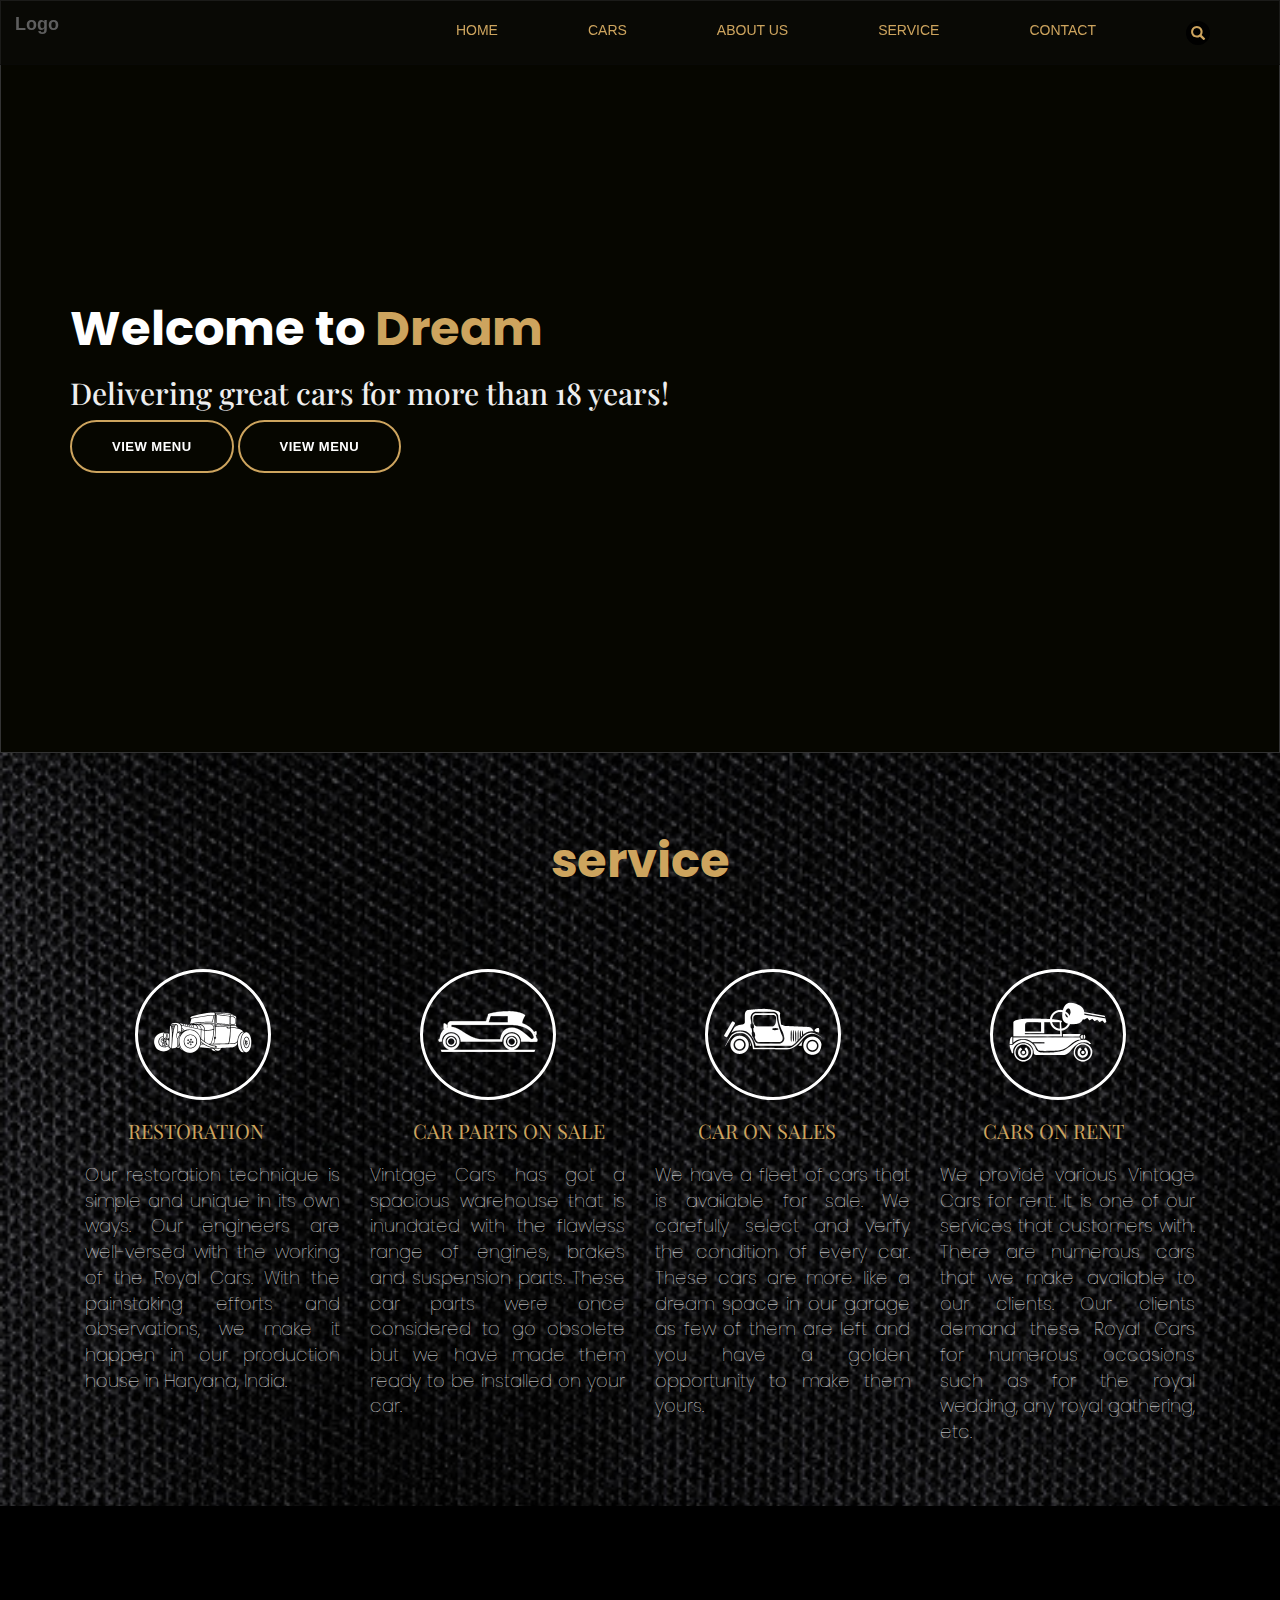
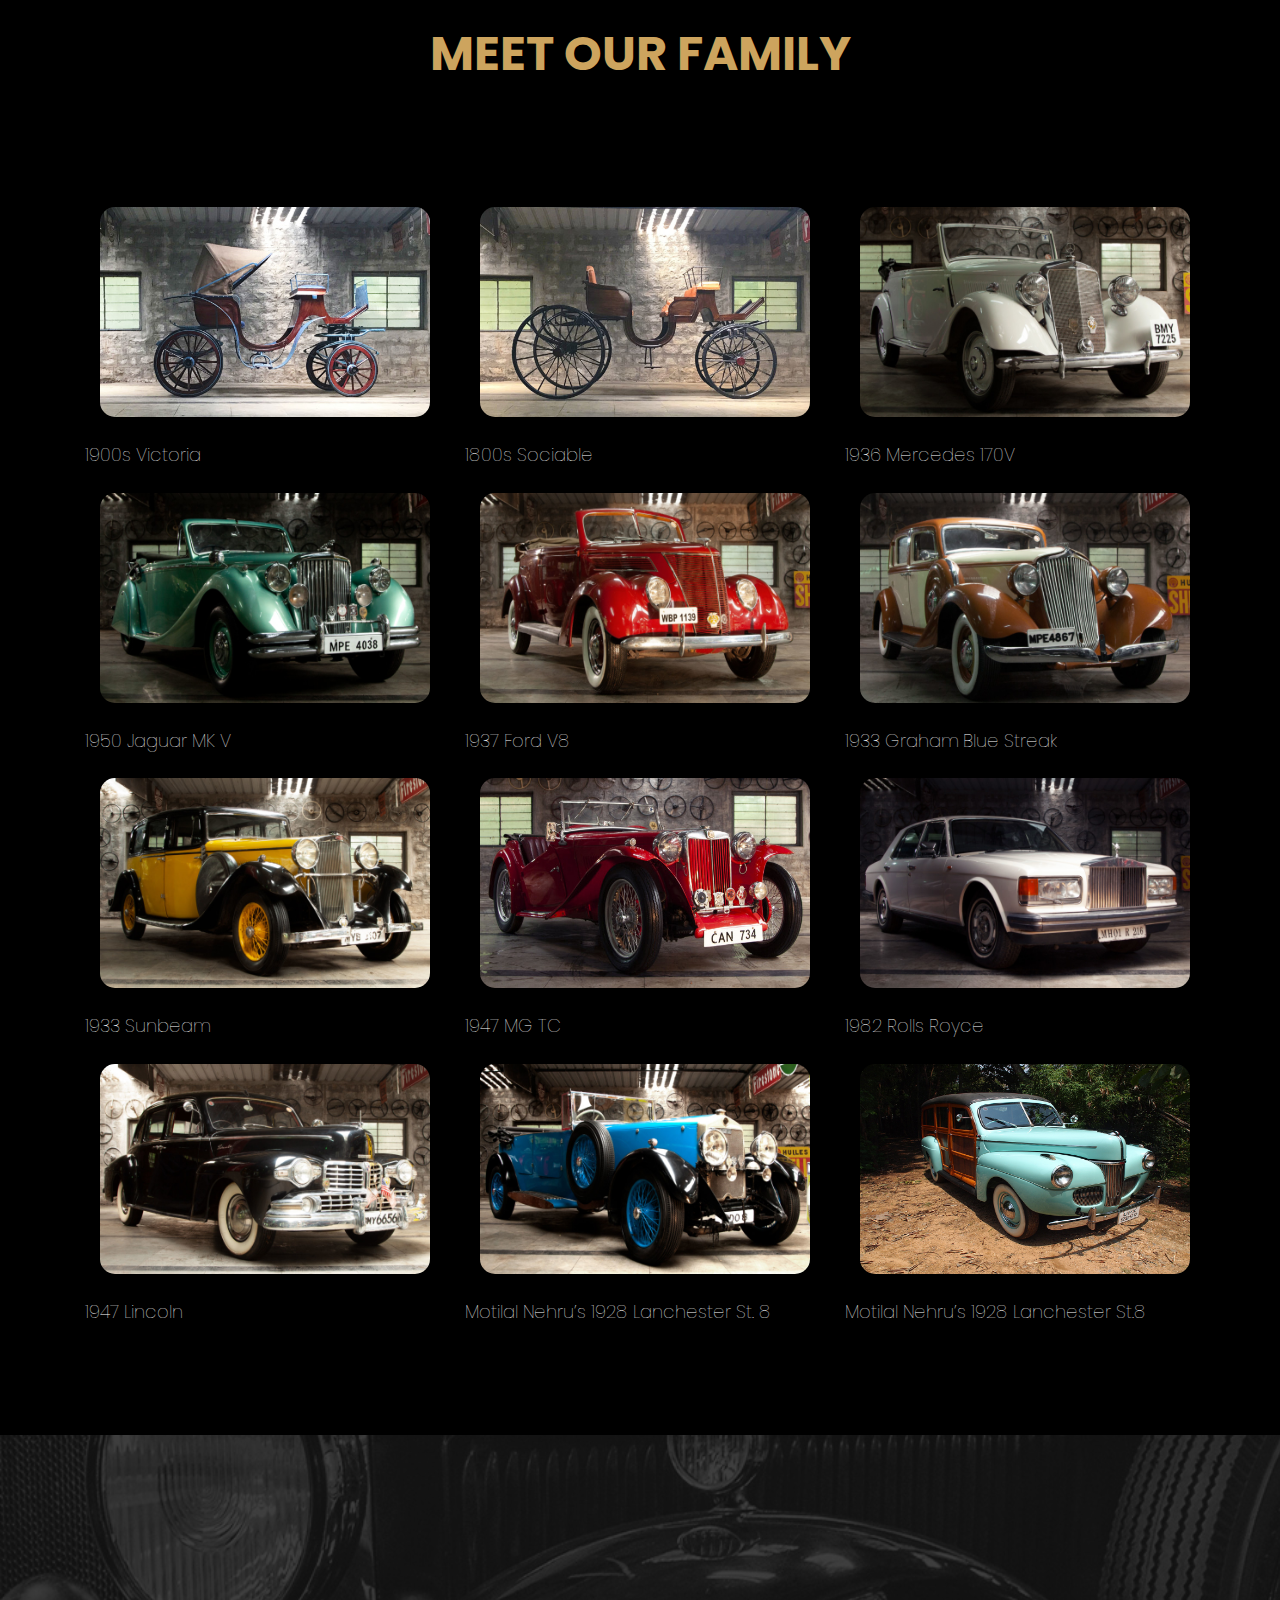
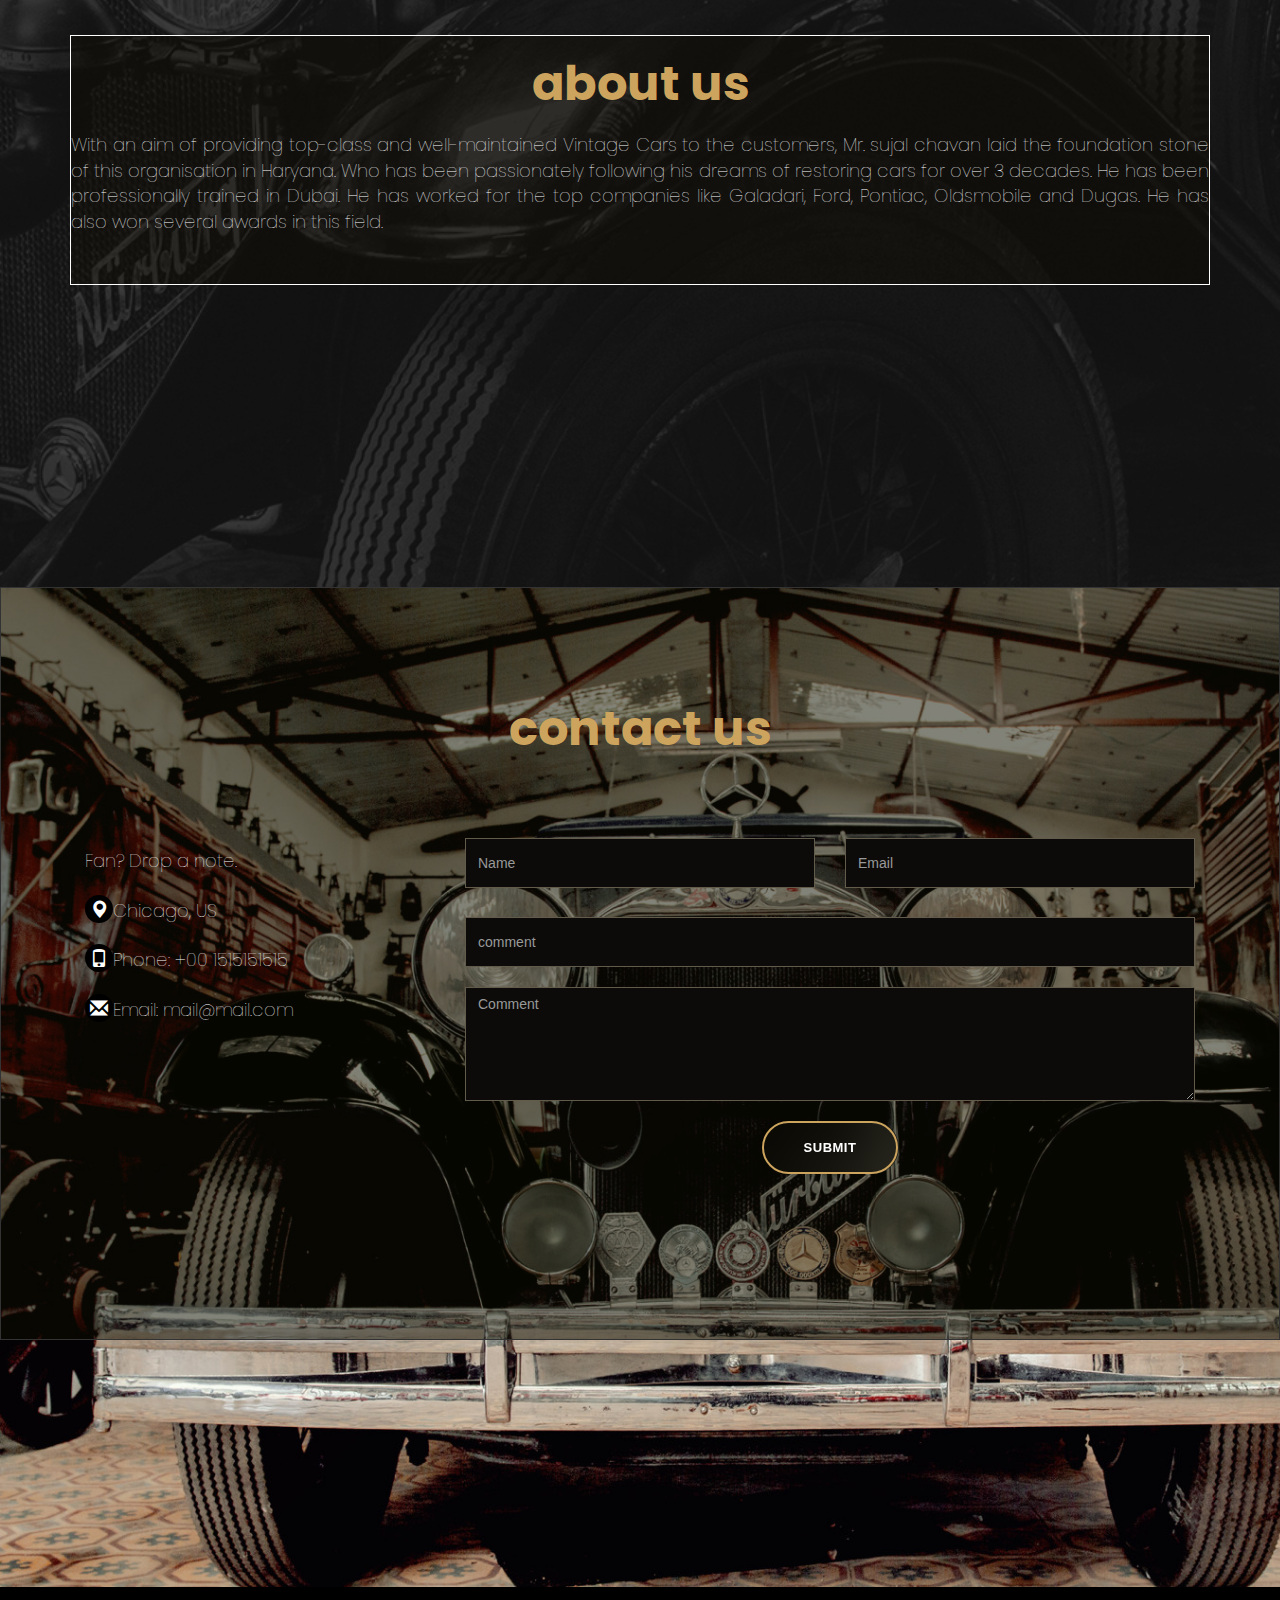
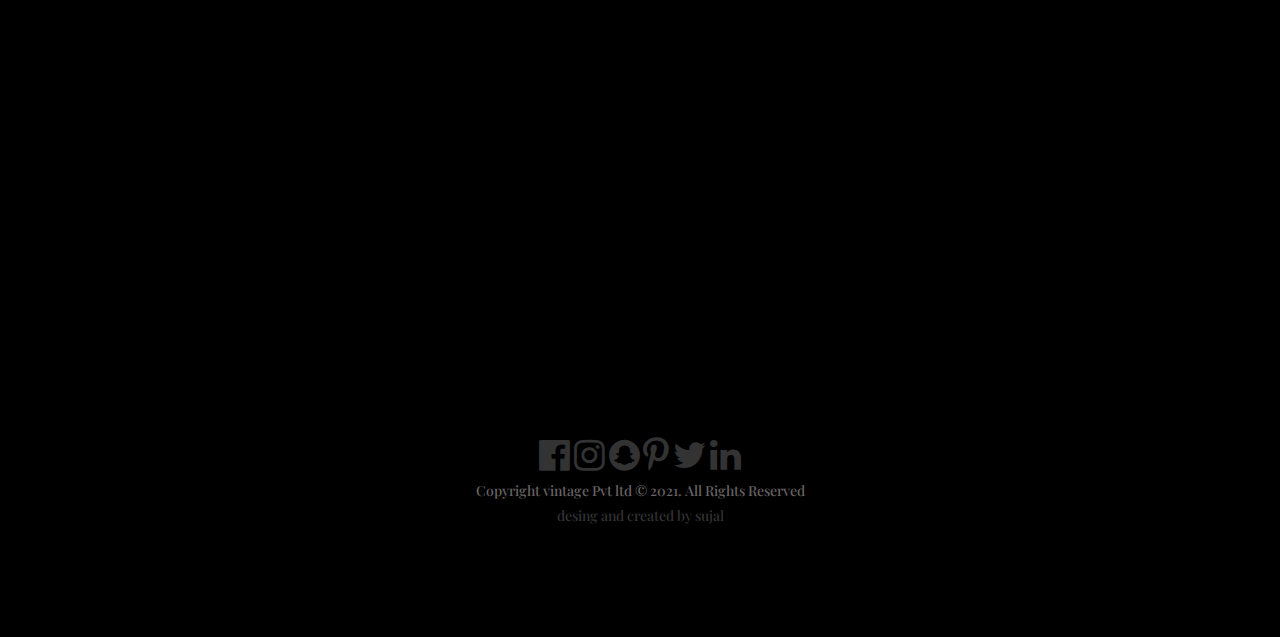
==== index.html @ 9fbc45ff "last commit" ====
<html lang="en">
<head>
  <title>vintage car</title>
  <meta charset="utf-8">
  <meta name="viewport" content="width=device-width, initial-scale=1">
  <link rel="stylesheet" href="https://maxcdn.bootstrapcdn.com/bootstrap/3.4.1/css/bootstrap.min.css">
  <script src="https://ajax.googleapis.com/ajax/libs/jquery/3.5.1/jquery.min.js"></script>
  <script src="https://maxcdn.bootstrapcdn.com/bootstrap/3.4.1/js/bootstrap.min.js"></script>
  <link rel="stylesheet" href="vcss.css">
   <link href="https://fonts.googleapis.com/css?family=Open+Sans:300,300i,400,400i,600,600i,700,700i|Playfair+Display:ital,wght@0,400;0,500;0,600;0,700;1,400;1,500;1,600;1,700|Poppins:300,300i,400,400i,500,500i,600,600i,700,700i" rel="stylesheet">
      <link rel="stylesheet" href="https://cdnjs.cloudflare.com/ajax/libs/font-awesome/4.7.0/css/font-awesome.min.css">
	  <script>
function validateForm() {
  let x = document.forms["myForm"]["email"]["fname"].value;
  if (x == "") {
    alert("Name must be filled out");
    return false;
  }
}
</script>
 </head>
<body>

<header>
<nav class="navbar navbar-default navbar-fixed-top">
  <div class="container-fluid">
    <div class="navbar-header">
      <button type="button" class="navbar-toggle" data-toggle="collapse" data-target="#myNavbar">
        <span class="icon-bar"></span>
        <span class="icon-bar"></span>
        <span class="icon-bar"></span>                        
      </button>
      <a class="navbar-brand" href="#"><b>Logo</b></a>
    </div>
    <div class="collapse navbar-collapse" id="myNavbar">
      <ul class="nav navbar-nav navbar-right">
        <li><a href="#Home">HOME</a></li>
        <li><a href="#cars">CARS</a></li>
        <li><a href="#About">ABOUT US</a></li>
        <li><a href="#service">SERVICE</a></li>
        <li><a href="#contact">CONTACT</a></li>
        <li><a href="#"><span class="glyphicon glyphicon-search"></span></a></li>
      </ul>
    </div>
  </div>
</nav>
</header>
<section id="Home">
 <div class="d">
<div class="container-flude"> 
<div class="f">
<div class="container"> 
 <h1 class="hh">Welcome to <span class="sp">Dream</span></h1>
<h2 class="hh1">Delivering great cars for more than 18 years!</h2>
<div>
<input type="button" class="button" value="view menu"></input>
<input type="button" class="button" value="view menu"></input>
</div>
</div>
</div>
</div> 
</div>
</section>
<section id="cars">
<div class="container-flude">
<div class="se">
<h1 class="h1111">service</h1>
<div class="container">
<div class="col-md-3 col-sm-6 col-xs-12">
 
 <img class="im" src="vc1.png">
<h2 class="h22"> RESTORATION</h2>
<p >Our restoration technique is simple and unique in its own ways. Our engineers are well-versed with the working of the Royal Cars. With the painstaking efforts and observations, we make it happen in our production house in Haryana, India.</p>
  </div>
 <div class="col-md-3 col-sm-6 col-xs-12">
 <img class="im" src="vc2.png">
<h2 class="h22"> CAR PARTS ON SALE</h2>
<p>Vintage Cars has got a spacious warehouse that is inundated with the flawless range of engines, brakes and suspension parts. These car parts were once considered to go obsolete but we have made them ready to be installed on your car.</p>
</div>
<div class="col-md-3 col-sm-6 col-xs-12">
 <img class="im"  src="vc3.png">
<h2 class="h22"> CAR ON SALES</h2>
<p>We have a fleet of cars that is available for sale. We carefully select and verify the condition of every car. These cars are more like a dream space in our garage as few of them are left and you have a golden opportunity to make them yours.</p>
 </div>
<div class="col-md-3 col-sm-6 col-xs-12">
 <img class="im" src="vc4.png">
<h2 class="h22">CARS ON RENT</h2>
<p>We provide various Vintage Cars for rent. It is one of our services that  customers with. There are numerous cars that we make available to our clients. Our clients demand these Royal Cars for numerous occasions such as for the royal wedding, any royal gathering, etc.</p>
 </div>
 </div>
</div>
</div>
</section>
<section id="About">
<div class="container">
     <div>  
 <h1 class="h11">MEET OUR FAMILY</h1>
 </div>
  <div class="col-md-4 col-sm-6 col-xs-12">
 <img width="360" height="240" src="v1.jpg">
 <p>1900s Victoria</p>
 </div>
 <div class="col-md-4 col-sm-6 col-xs-12">
 <img width="360" height="240" src="v2.jpg">
 <p>1800s Sociable</p>
 </div>
 <div class="col-md-4 col-sm-6 col-xs-12">
 <img  width="360" height="240" src="v3.jpg">
 <p>1936 Mercedes 170V</p>
 </div>
 <div class="col-md-4 col-sm-6 col-xs-12">
 <img  width="360" height="240" src="v4.jpg">
 <p>1950 Jaguar MK V</p>
 </div>
  <div class="col-md-4 col-sm-6 col-xs-12">
 <img  width="360" height="240" src="v5.jpg">
 <p>1937 Ford V8</p>
 </div>
 <div class="col-md-4 col-sm-6 col-xs-12">
 <img  width="360" height="240" src="v6.jpg">
 <p>1933 Graham Blue Streak</p>
 </div>
  <div class="col-md-4 col-sm-6 col-xs-12">
 <img  width="360" height="240" src="v7.jpg">
 <p>1933 Sunbeam</p>
 </div>
 <div class="col-md-4 col-sm-6 col-xs-12">
 <img  width="360" height="240" src="v8.jpg">
 <p>1947 MG TC</p>
 </div>
<div class="col-md-4 col-sm-6 col-xs-12">
<img  width="360" height="240" src="v9.jpg">
 <p>1982 Rolls Royce</p>
 </div>
 <div class="col-md-4 col-sm-6 col-xs-12">
<img width="360" height="240" src="v10.jpg">
 <p class="d1">1947 Lincoln</p>
 </div>
<div class="col-md-4 col-sm-6 col-xs-12">
<img width="360" height="240" src="v11.jpg">
 <p class="d1">Motilal Nehru’s 1928 Lanchester St. 8</p>
 </div>
<div class="col-md-4 col-sm-6 col-xs-12">
<img width="360" height="240" src="v12.jpg">
 <p class="d1">Motilal Nehru’s 1928 Lanchester St.8</p>
	 </div>
	 
</div>
</section>
<section id="service">
<div class="b1">
<div class="container">
<div class="border">
<div>  
	   <h1 class="h111">about us</h1>
	 </div>
<p class="p1">With an aim of providing top-class and well-maintained Vintage Cars to the customers,  Mr. sujal chavan laid the foundation stone of this organisation in Haryana. Who has been passionately following his dreams of restoring cars for over 3 decades. He has been professionally trained in Dubai. He has worked for the top companies like Galadari, Ford, Pontiac, Oldsmobile and Dugas. He has also won several awards in this field. </p>
</div>
</div>
</div>
</section>
<section id="contact">
<div class="container-flude">
<h1 class="h111h">contact us</h1>
<div class="co">
<div class="coo">
<div class="row1">
 <div class="container">
<div class="col-md-4">
 <p>Fan? Drop a note.</p>
<p><span class="glyphicon glyphicon-map-marker"></span>Chicago, US</p>
<p><span class="glyphicon glyphicon-phone"></span>Phone: +00 1515151515</p>
<p><span class="glyphicon glyphicon-envelope"></span>Email: mail@mail.com</p>
</div>
<div class="col-md-8">
<div class="row">
<div class="col-sm-6 form-group">
<form name="myForm" action="/action_page.php" onsubmit="return validateForm()" method="post">
<input class="form-control" id="name" name="fname" placeholder="Name" type="text"    required>
  </div>
 <div class="col-sm-6 form-group">
 <input class="form-control" id="email" name="email" placeholder="Email" type="email" required>
 </div>
 </div>
  <div class="row">
<div class="col-md-12">
<input class="form-control" id="comment" name="comment" placeholder="comment" type="comment" required><br>
        </div> <br>
		</div>
 <textarea class="form-control" id="comments" name="comments" placeholder="Comment"   rows="5"></textarea>
  <br>
  <center>
 <input type="Submit" class="button" value="Submit"></input>
 </center>
</div>
</div>
</form>
</div>
</section>
 <div class="row">
 <div class="container-flude">
  <div class="col-xs-12">
  <iframe src="https://www.google.com/maps/embed?pb=!1m18!1m12!1m3!1d137587.42013328694!2d77.1389452992865!3d28.52733423746619!2m3!1f0!2f0!3f0!3m2!1i1024!2i768!4f13.1!3m3!1m2!1s0x390cfd5b347eb62d%3A0x52c2b7494e204dce!2sNew%20Delhi%2C%20Delhi!5e1!3m2!1sen!2sin!4v1631809068638!5m2!1sen!2sin" width="1515" height="400" style="border:0;" allowfullscreen="" loading="lazy"></iframe>
  </div>
 </div>
</div>
</div>
</div>
</div>
<div class="container-flude">
<div class="footer">
<div class="icon">
<center>
    <i class="fa fa-facebook-official w3-hover-opacity"style="font-size:36px;"></i>
    <i class="fa fa-instagram w3-hover-opacity"style="font-size:36px;"></i>
    <i class="fa fa-snapchat w3-hover-opacity"style="font-size:36px;"></i>
    <i class="fa fa-pinterest-p w3-hover-opacity"style="font-size:36px;"></i>
    <i class="fa fa-twitter w3-hover-opacity"style="font-size:36px;"></i>
    <i class="fa fa-linkedin w3-hover-opacity" style="font-size:36px;"></i>		
</center>
<center>
<h5 style="color: #686464;">Copyright vintage Pvt ltd © 2021. All Rights Reserved</h5>
<h5>desing and created by sujal</h5>
</center>
</div>
</div>
</div>
</body>
</html>
---- vcss.css ----
boby{
 background: rgba(0, 0, 0, 0.5);
}
section{
  transition: .10s;
}
.navbar-default .navbar-brand {
    color: #cda45e;
 font-weight: 700px;
 line-height: 1;
}
.navbar{
background: rgba(12, 11, 9, 0.6);
border-bottom: 1px solid rgba(12, 11, 9, 0.6);
}
.navbar-default .navbar-nav>li>a {
    color: #cda45e;
padding:20px;
padding-right:70px;
}
.navbar-default .navbar-nav>li>a:hover{
color:white;
}
.carousel-inner{
height:689px;
}
.navbar-default .navbar-toggle:focus, .navbar-default .navbar-toggle:hover {
 background-color: #1a0303;
}

.navb
h1, h2, h3, h4, h5, h6 {
  font-family: "Playfair Display", serif;
  
}
.d{
  background-image: url("https://source.unsplash.com/random/?vintagecar"); 
background-size: auto;
 height:753px;
 background-repeat: no-repeat; 
 background-size: cover;
}
.f{
border: 0.1px solid ;
background: rgba(12,11, 0, 0.5);
height:753px;
background-repeat: no-repeat; 
background-size: cover;
background-size: auto;
}

.hh{
padding-top:300px;
color:blue;
margin: 0;
font-size: 48px;
 font-weight: 700;
 line-height: 56px;
 color: #fff;
 font-family: "Poppins", sans-serif;
}
.h11{
font-family: "Poppins", sans-serif;
 font-size: 48px;
font-weight: 700;
line-height: 56px;
color:#cda45e;
text-align:center;
padding-top:100px;
padding-bottom:100px;
}
.h111{
font-family: "Poppins", sans-serif;
font-size: 48px;
font-weight: 700;
line-height: 56px;
color:#cda45e;
text-align:center;
	
	
}
img{
padding:15px;
border-radius: 30px;
}
P{
text-align:justify;
padding-top:10px;
font-family: "Poppins", sans-serif;
font-size: 18px;
font-weight: 90;
color:white;	 
}
.hh1{
color:#eee;
}
.sp{
color:#cda45e;
}
 .button{
  font-weight: 600;
  font-size: 13px;
  letter-spacing: 0.5px;
   text-transform: uppercase;
   display: inline-block;
   padding: 18px 40px;
   border-radius: 50px;
   transition: 0.3s;
   line-height: 1;
   color: white;
   border: 2px solid #cda45e;
background-color: transparent;
backdrop-filter: blur(30px);;
}
.button:hover{
color:white;
background-color:#cda45e ;
}
.b1{
 background-image: url("bg1.png");
 height:766px;
 }
 .border{
border: 0.1px solid white;
background: rgba(12,11, 0, 0.3);
height:250px;
margin-top:200px;
 }
 body{
background-color:black;
 }
 .d1{
padding-bottom:100px;
 }
 .se{
margin-top:-20px;
background-image:url("bg.jpg");
background-size: auto;
height:753px;
background-repeat: no-repeat; 
background-size: cover;
 }
 .h1111{
padding-top:80px;
font-family: "Poppins", sans-serif;
font-size: 48px;
font-weight: 700;
 line-height: 56px;
color:#cda45e;
text-align:center;
padding-bottom:70px;
 }
 .im{
padding-top:10px;
border-radius: 50%;
border: 3px solid #ffffff;
margin-left:50px;
 }
 .h22{
color:#cda45e;
font-weight: 10;
line-height: 0px;
font-size:20px;
margin-left:43px;
padding-top:11px;
padding-bottom:11px;
padding-top:11px;
 }
 .co{
 background-image:url("bg12.jpg");
 background-size: auto;
 height:1000px;
 background-repeat: no-repeat; 
 background-size: cover;
  }
.coo{
border: 0.1px solid ;
background: rgba(12,11, 0, 0.5);
height:753px;
background-repeat: no-repeat; 
 background-size: cover;
background-size: auto;
margin-top:-250px; 
}
.form-control{
 border-radius: 0;
  box-shadow: none;
  font-size: 14px;
  background: #0c0b09;
  border-color: #625b4b;
  color: white;
height:50px;
}
.coo1{
padding-top:100px;
}
.row1{
padding-top:250px;
padding-bottom:100px;
}
.glyphicon{
border: 5px solid black;;
border-radius:50%;
background-color:black;

}
.h111h{
padding-top:30px;
padding-top:80px;
font-family: "Poppins", sans-serif;
font-size: 48px;
font-weight: 700;
line-height: 56px;
color:#cda45e;
text-align:center;
padding-bottom:70px;
}
.footer{
height:250px;
}
.fa{
padding-top:50px;
text-align:center;
}
&copy{
color:white;
}
img{
 transition: width 2s, height 1s;
}
img:hover {
width: 400px;
}
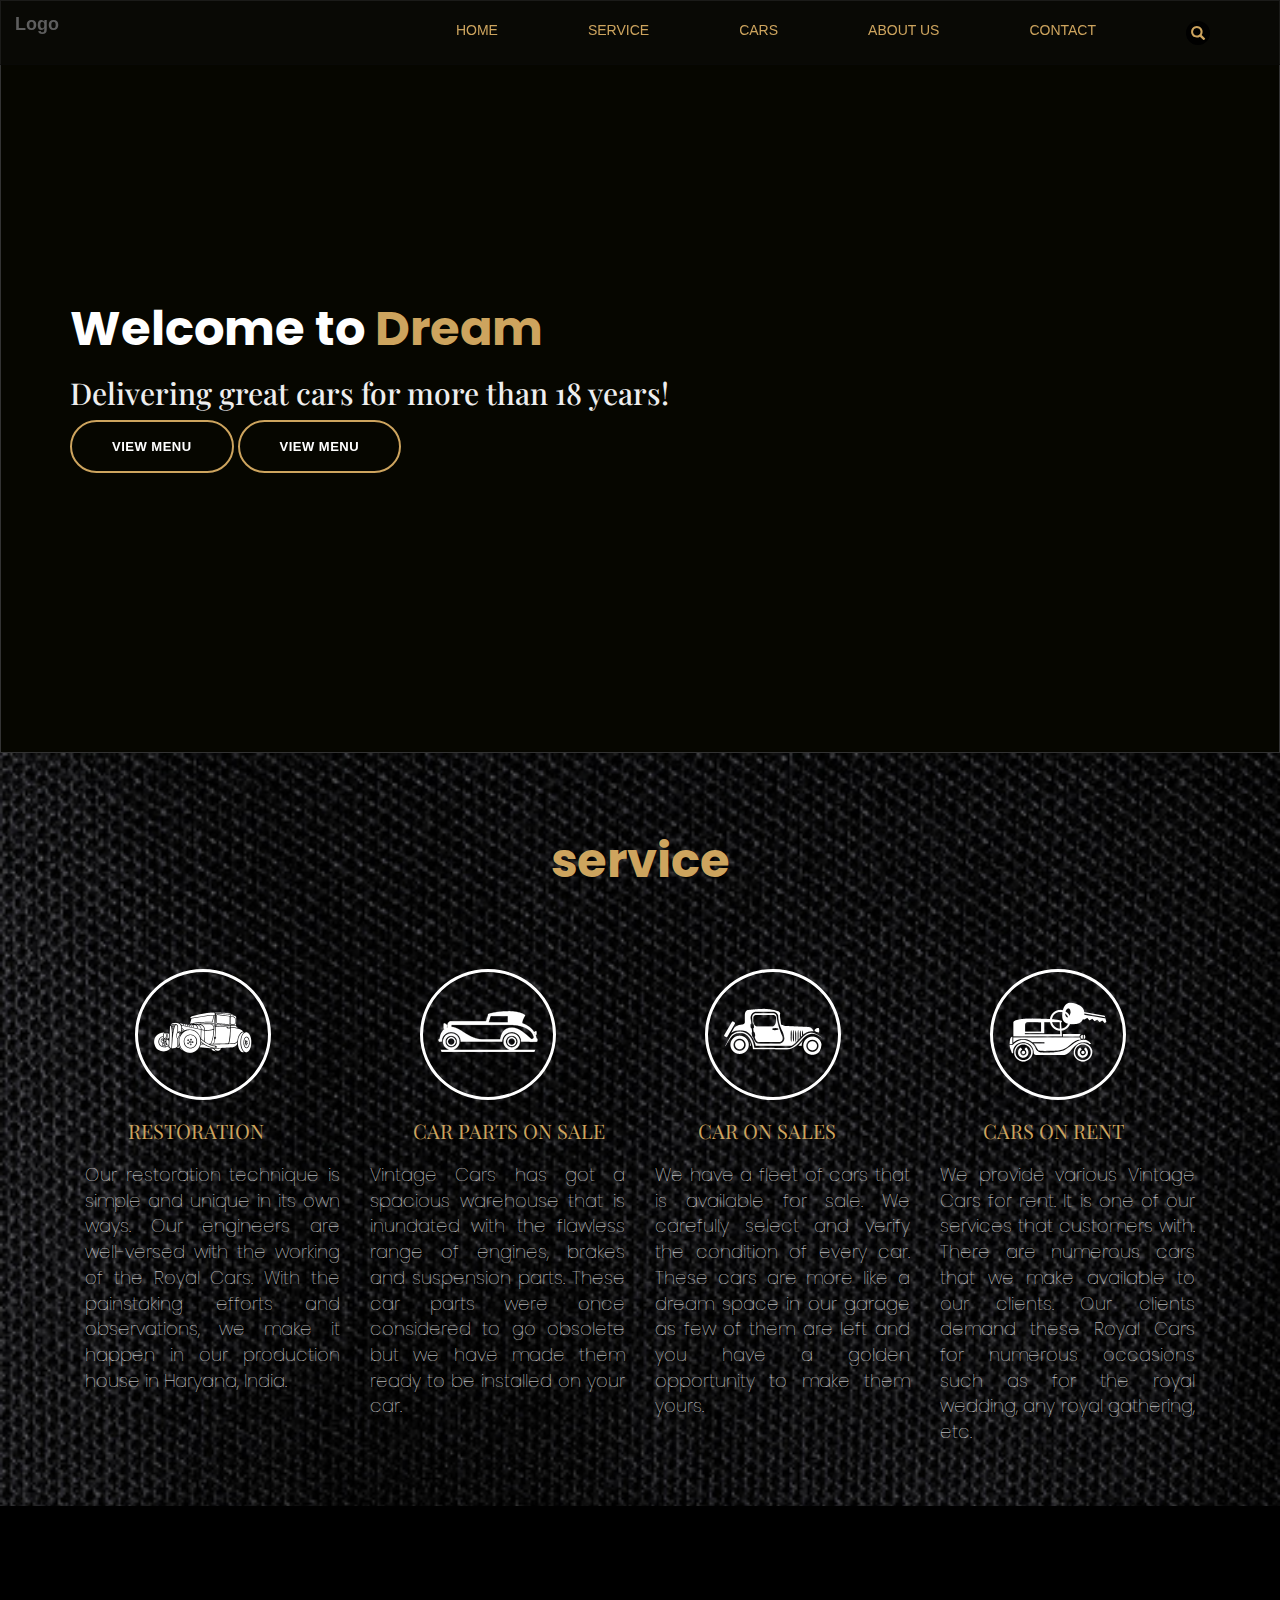
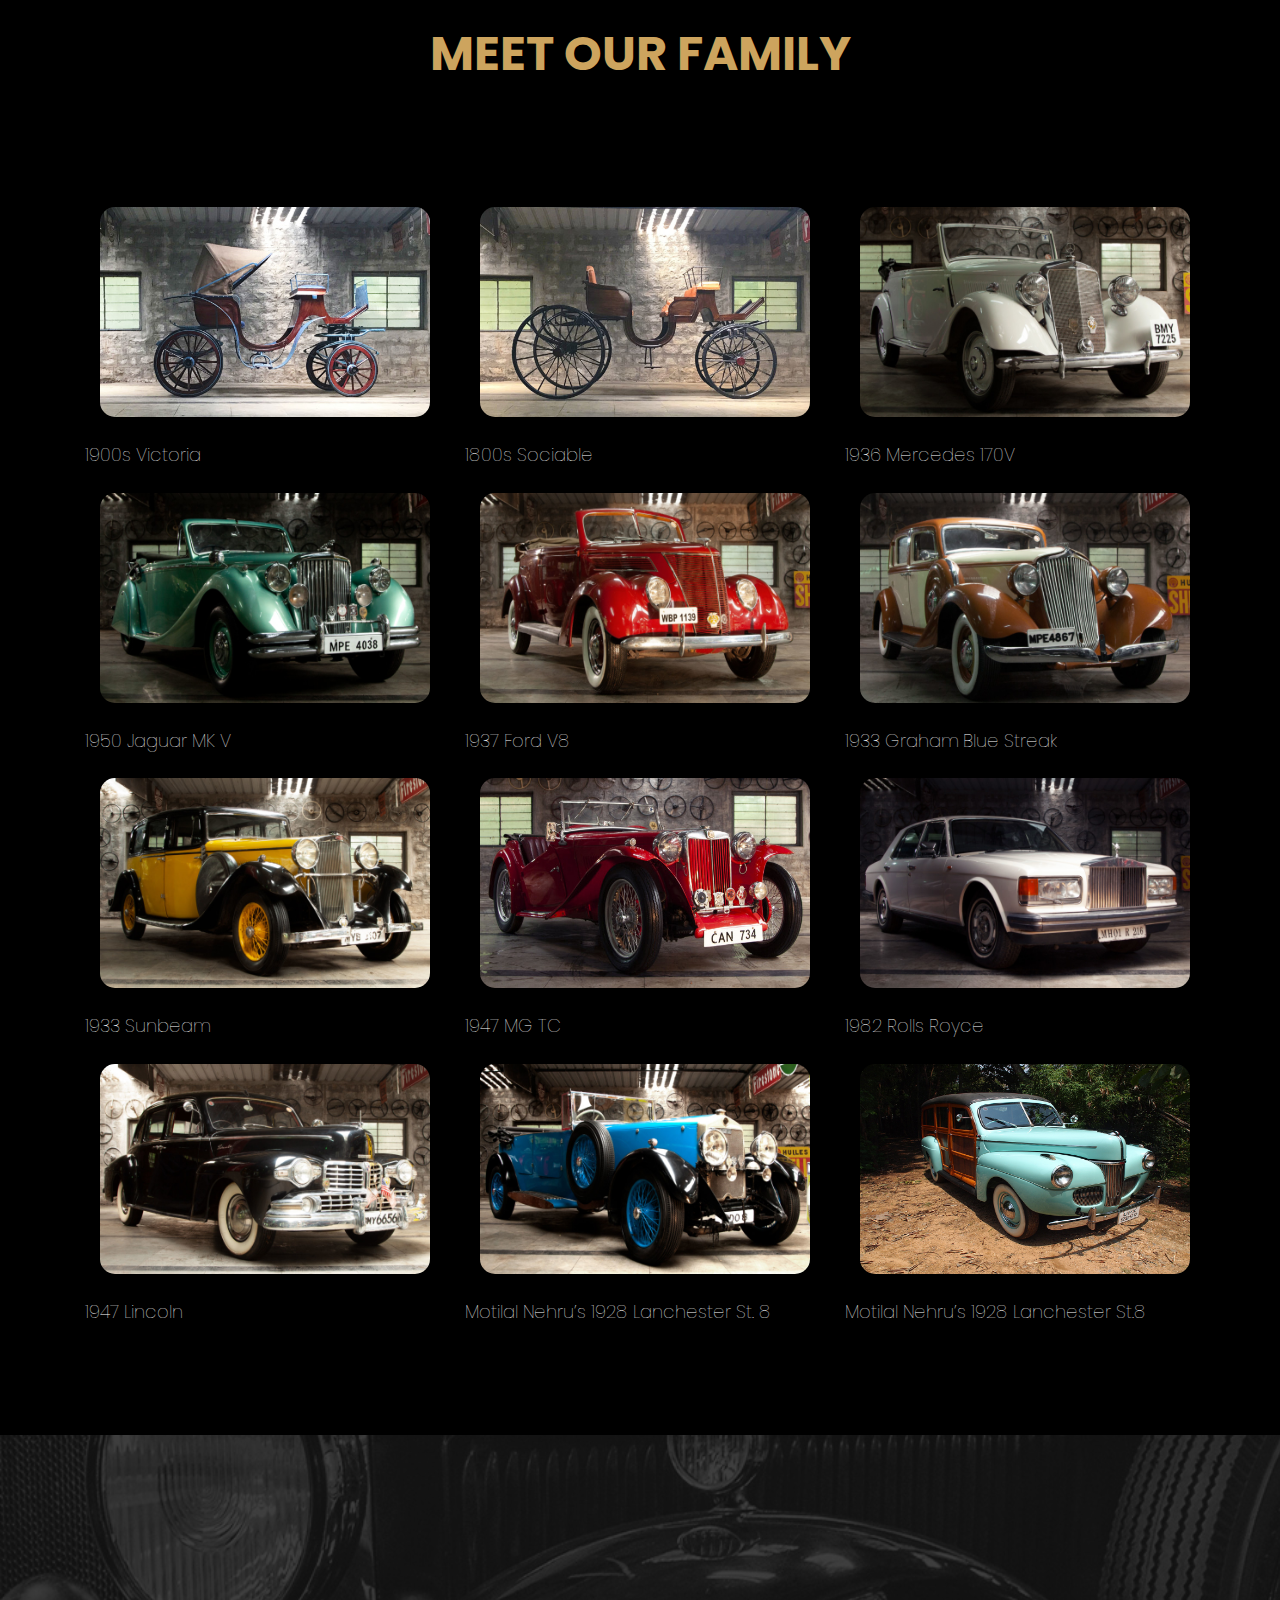
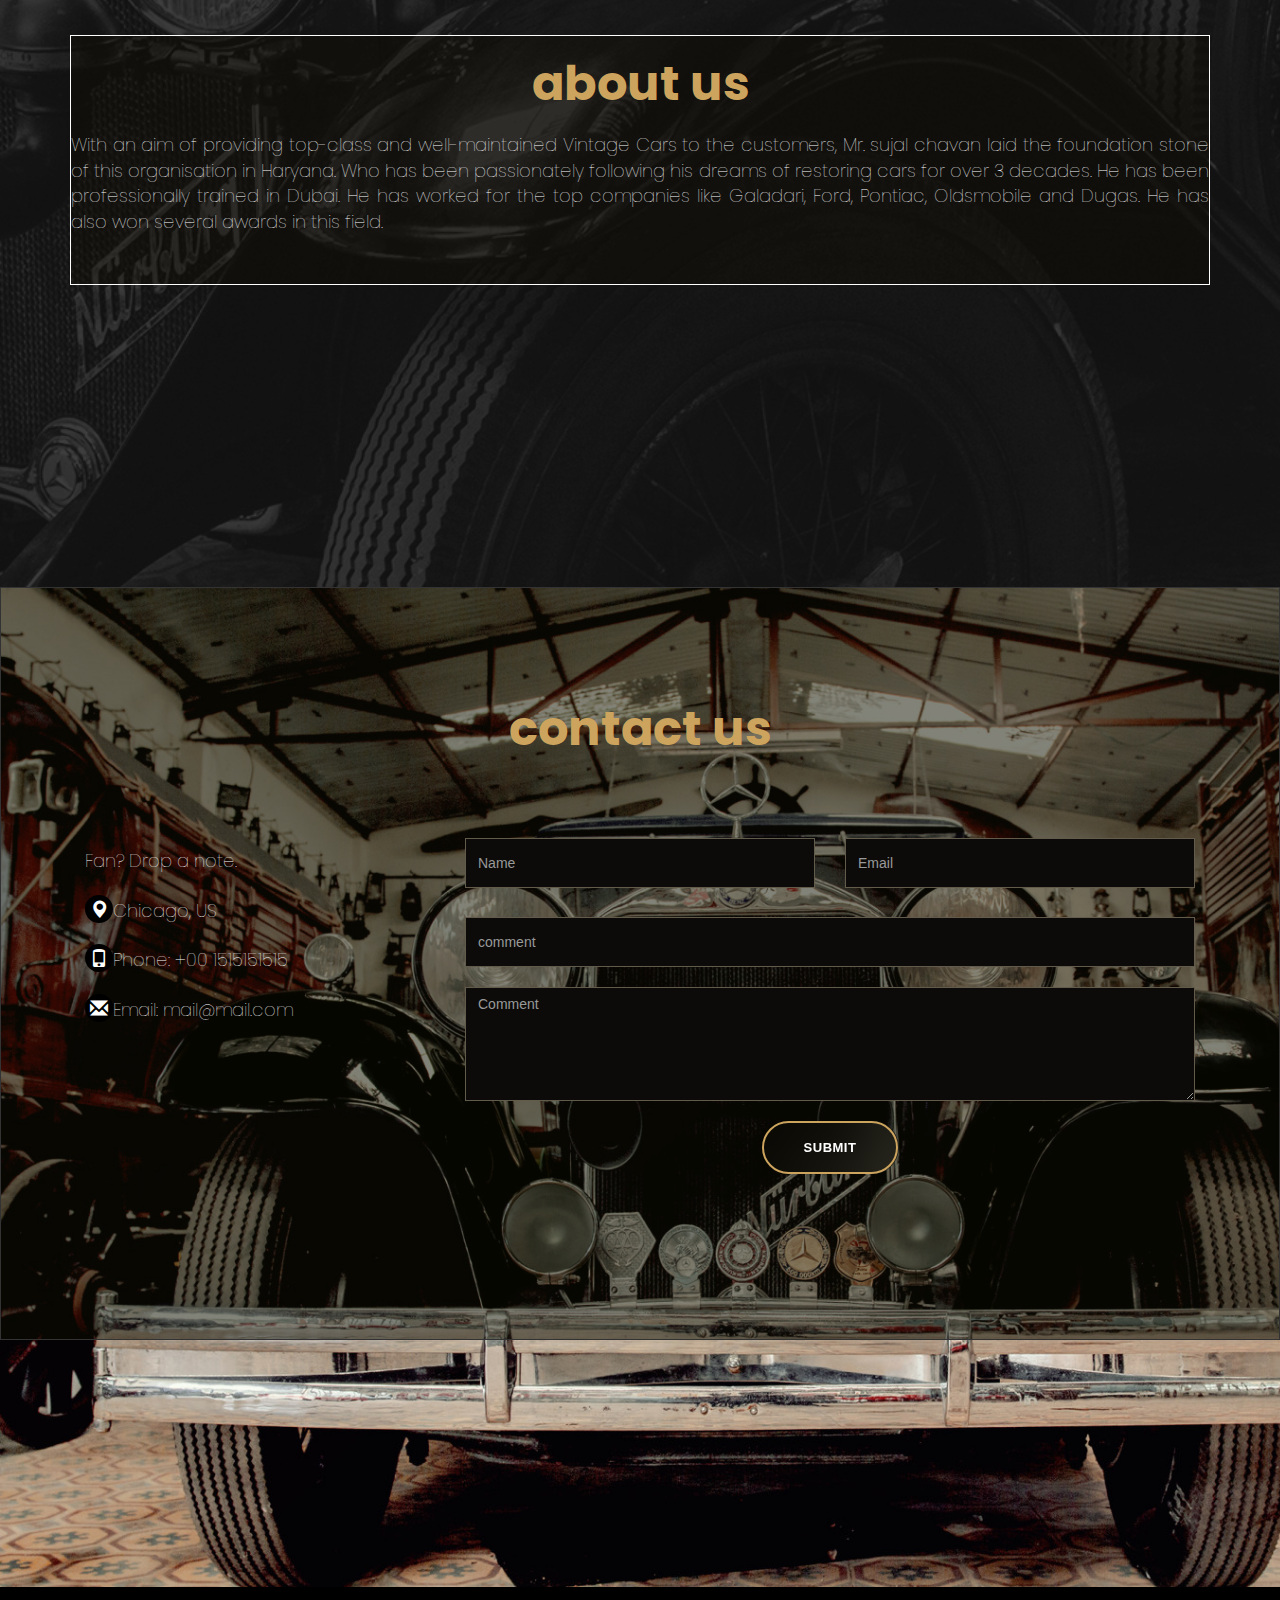
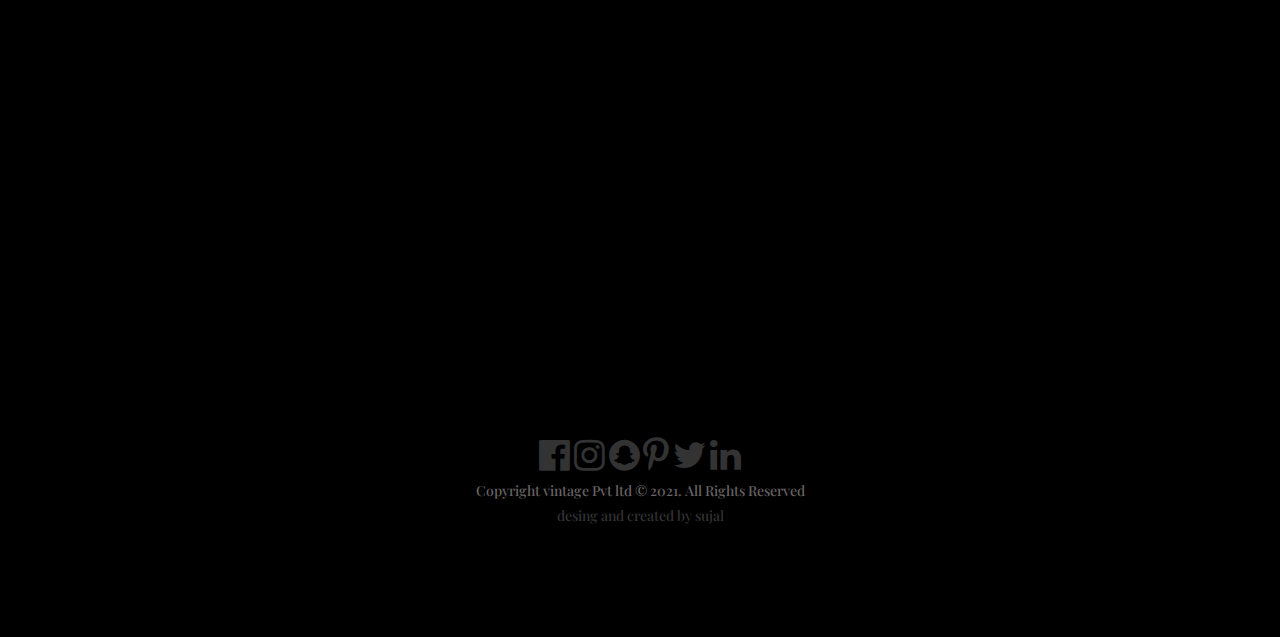
==== commit d556d9ac: "update in nav bar" ====
--- a/index.html
+++ b/index.html
@@ -35,9 +35,9 @@
     <div class="collapse navbar-collapse" id="myNavbar">
       <ul class="nav navbar-nav navbar-right">
         <li><a href="#Home">HOME</a></li>
+        <li><a href="#service">SERVICE</a></li>
         <li><a href="#cars">CARS</a></li>
         <li><a href="#About">ABOUT US</a></li>
-        <li><a href="#service">SERVICE</a></li>
         <li><a href="#contact">CONTACT</a></li>
         <li><a href="#"><span class="glyphicon glyphicon-search"></span></a></li>
       </ul>
@@ -61,7 +61,7 @@
 </div> 
 </div>
 </section>
-<section id="cars">
+<section id="service">
 <div class="container-flude">
 <div class="se">
 <h1 class="h1111">service</h1>
@@ -91,7 +91,7 @@
 </div>
 </div>
 </section>
-<section id="About">
+<section id="cars">
 <div class="container">
      <div>  
  <h1 class="h11">MEET OUR FAMILY</h1>
@@ -147,7 +147,7 @@
 	 
 </div>
 </section>
-<section id="service">
+<section id="About">
 <div class="b1">
 <div class="container">
 <div class="border">
--- a/vcss.css
+++ b/vcss.css
@@ -1,8 +1,10 @@
 boby{
  background: rgba(0, 0, 0, 0.5);
+ scroll-behavior: smooth;
 }
 section{
   transition: .10s;
+  scroll-behavior: smooth;
 }
 .navbar-default .navbar-brand {
     color: #cda45e;
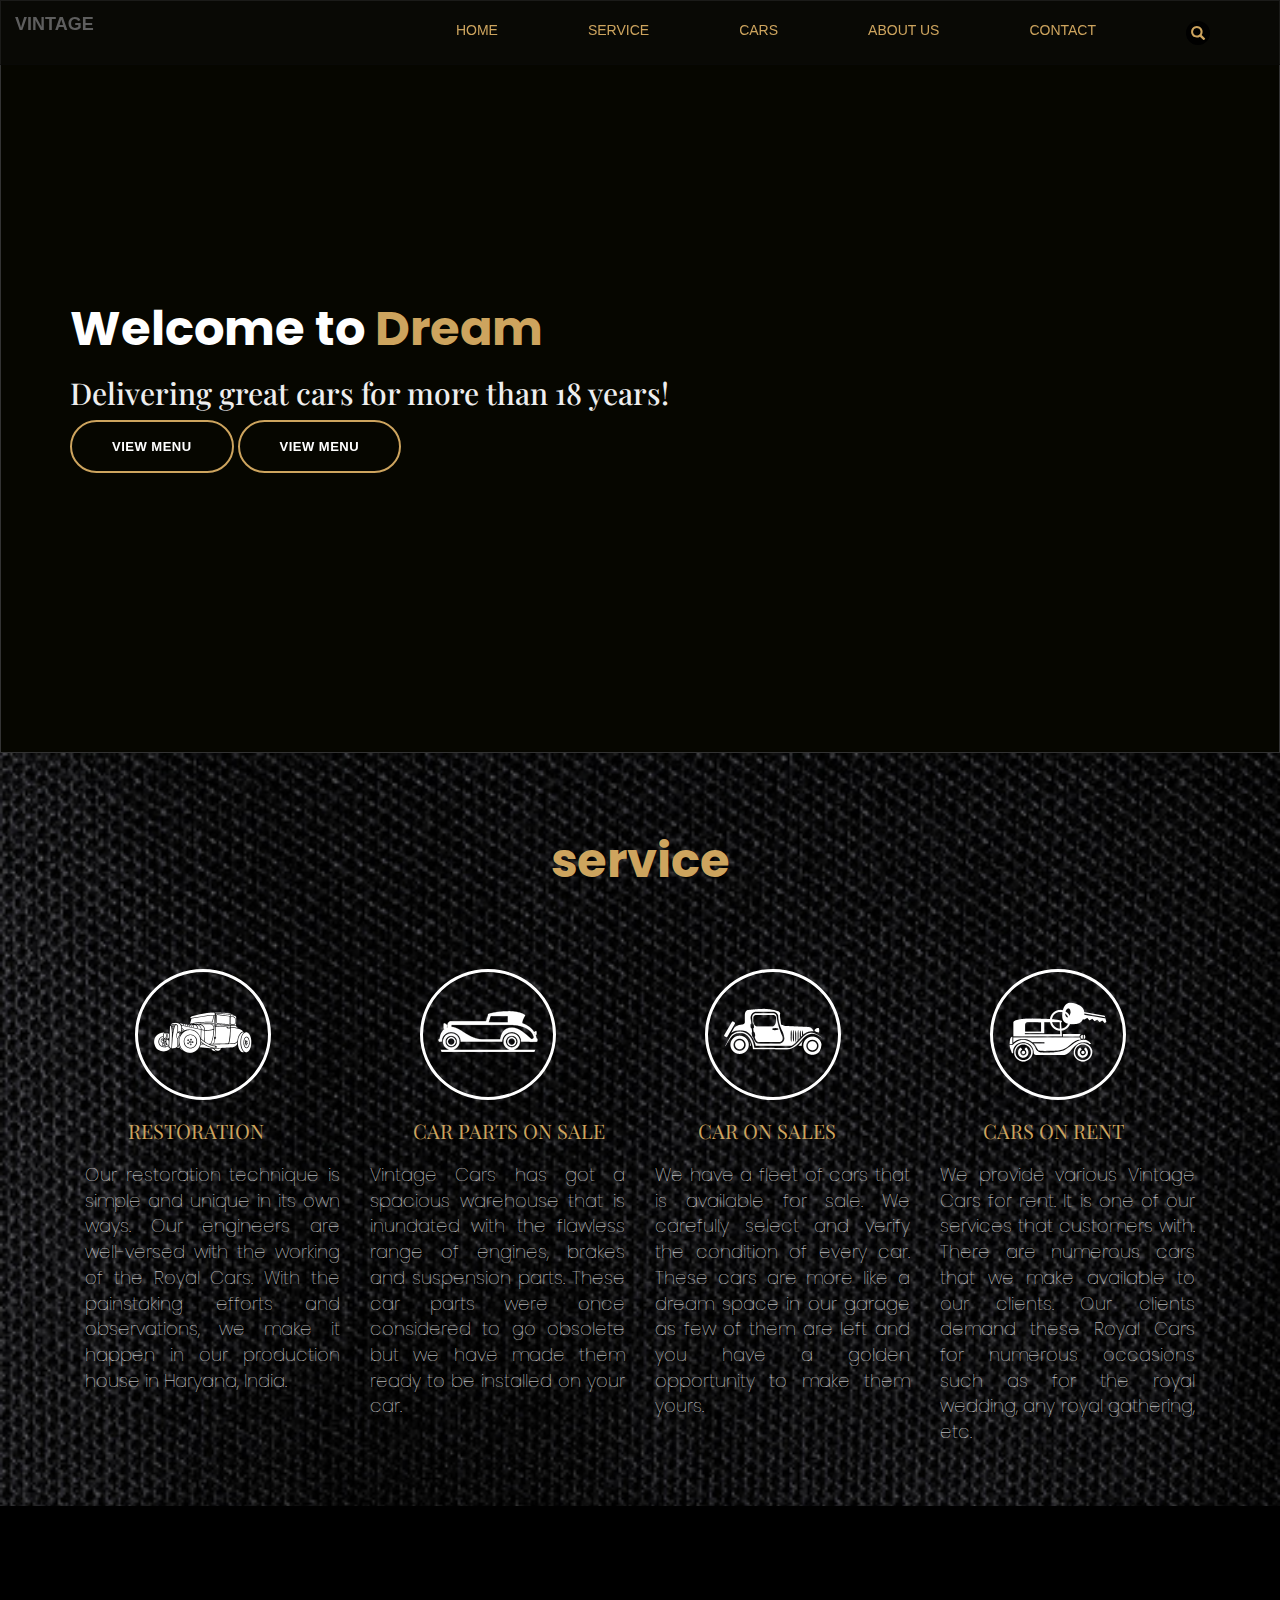
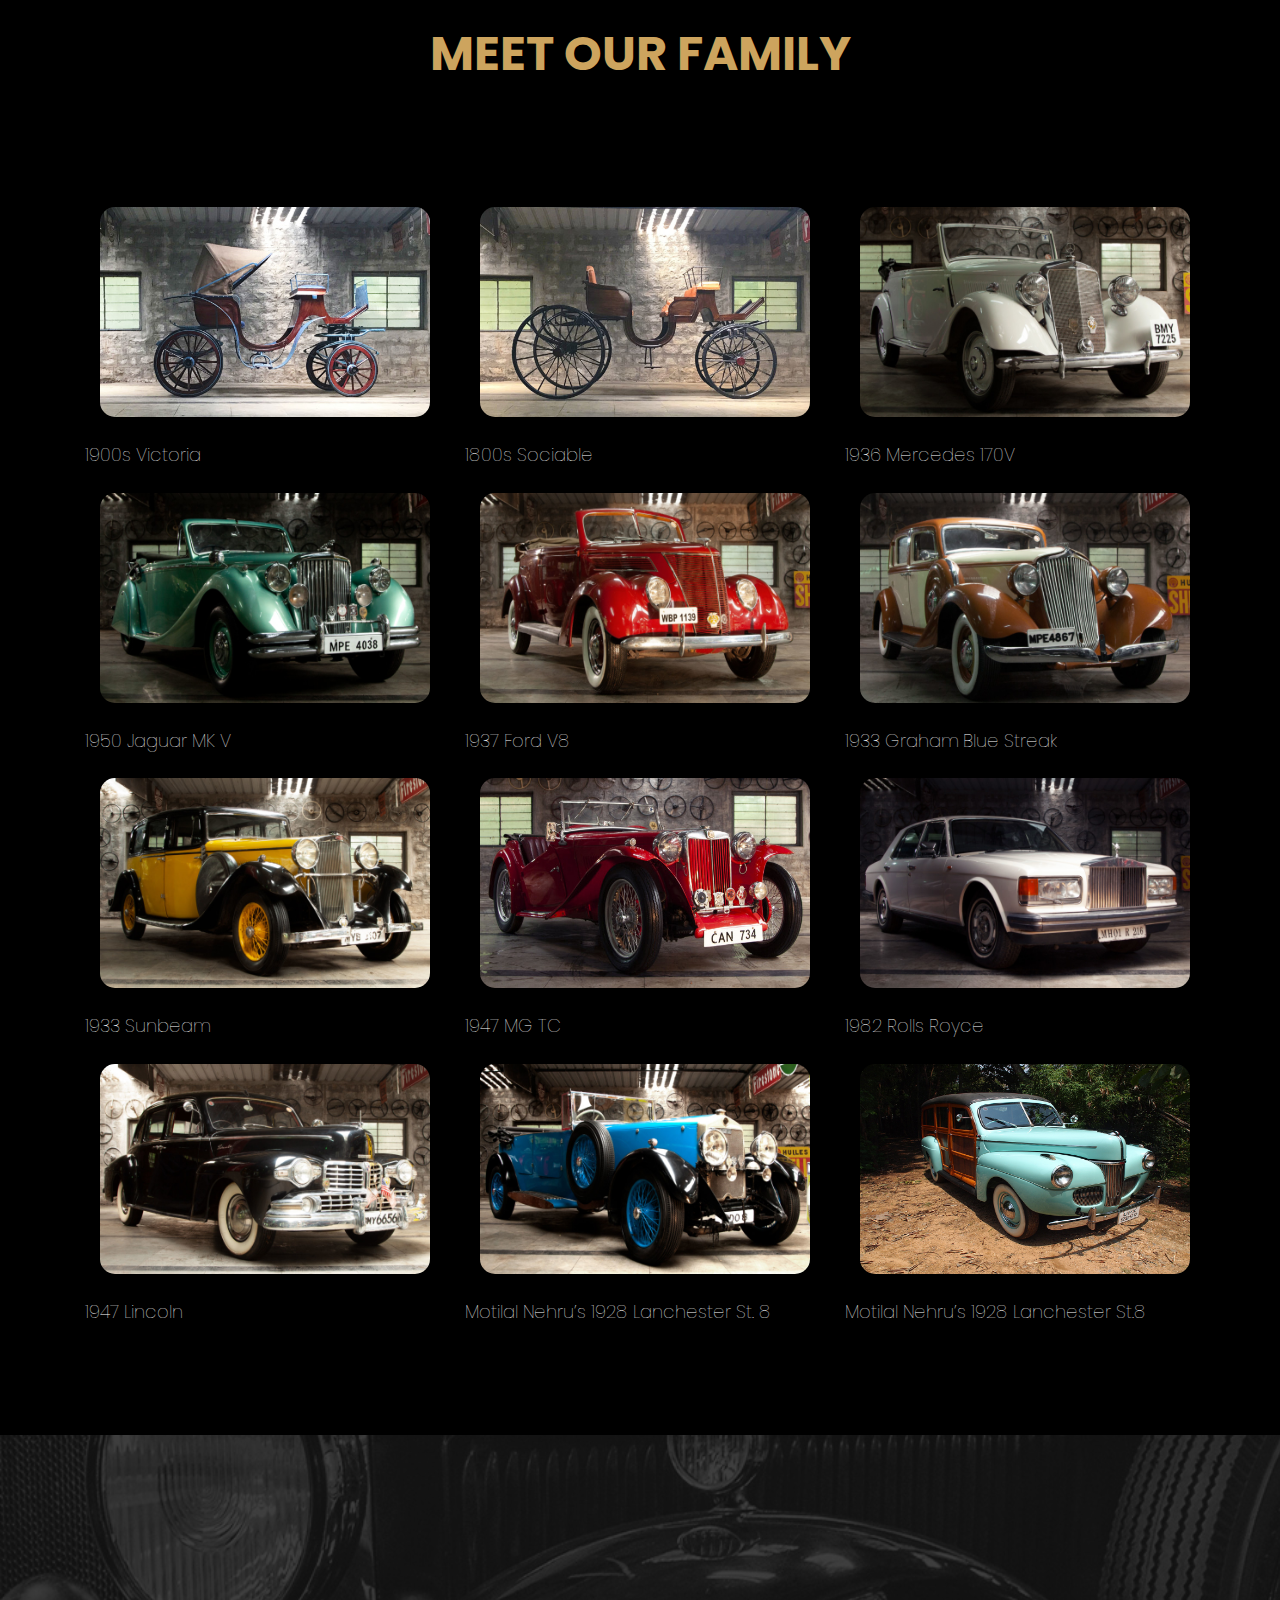
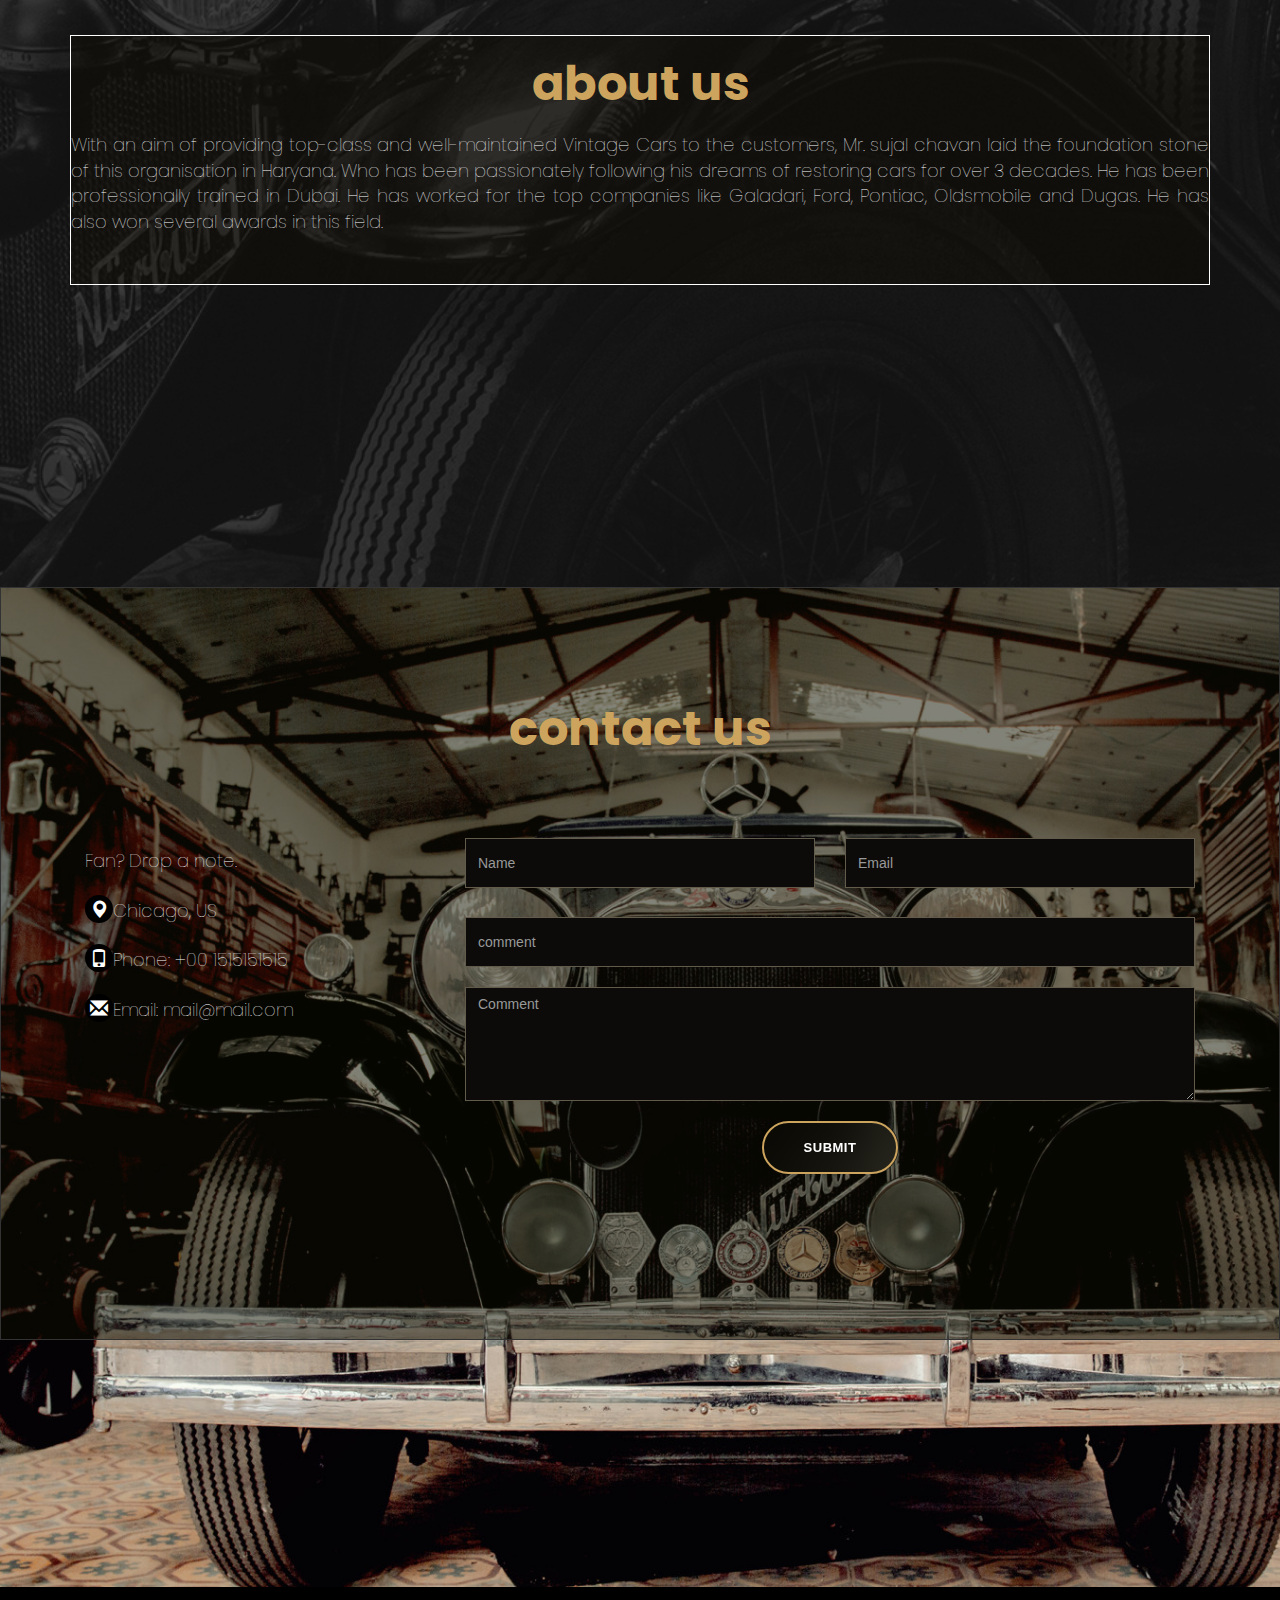
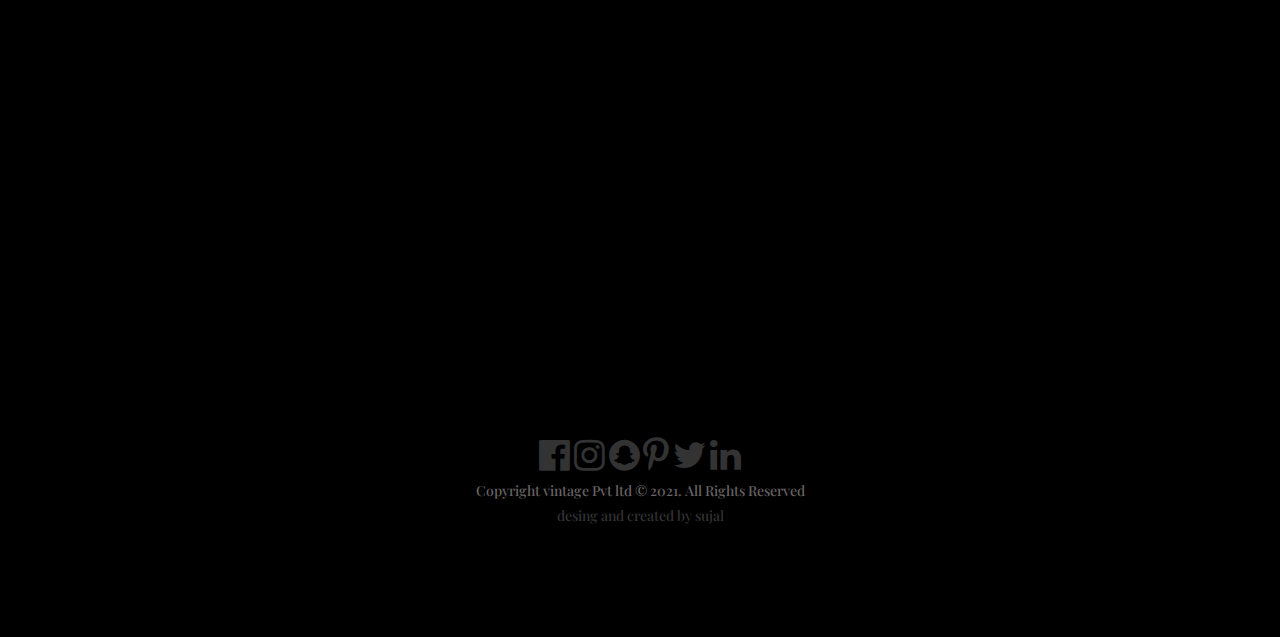
==== commit e260f55d: "logo upadted" ====
--- a/index.html
+++ b/index.html
@@ -30,7 +30,7 @@
         <span class="icon-bar"></span>
         <span class="icon-bar"></span>                        
       </button>
-      <a class="navbar-brand" href="#"><b>Logo</b></a>
+      <a class="navbar-brand" href="#"><b>VINTAGE</b></a>
     </div>
     <div class="collapse navbar-collapse" id="myNavbar">
       <ul class="nav navbar-nav navbar-right">
--- a/vcss.css
+++ b/vcss.css
@@ -1,10 +1,10 @@
 boby{
  background: rgba(0, 0, 0, 0.5);
- scroll-behavior: smooth;
+ scroll-behavior:smooth;
 }
 section{
   transition: .10s;
-  scroll-behavior: smooth;
+  scroll-behavior:smooth;
 }
 .navbar-default .navbar-brand {
     color: #cda45e;
